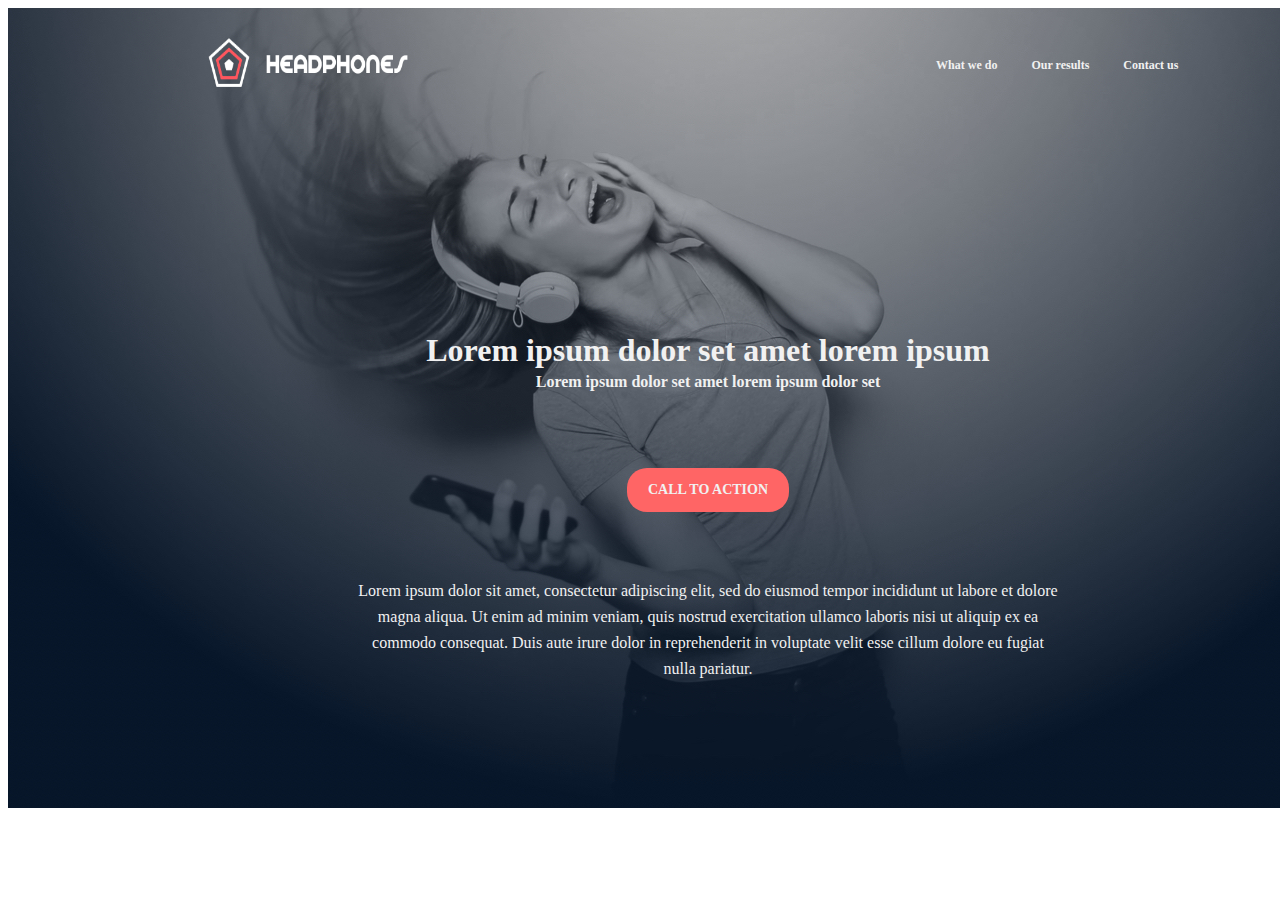
==== headphones/1-index.html @ 865dd425 "made the first web page" ====
<!DOCTYPE html>
<html lang="en">
<head>
    <meta charset="UTF-8">
    <meta name="viewport" content="width=device-width, initial-scale=1.0">
    <title>Headphones website</title>
    <link rel="stylesheet" href="1-styles.css">
    <link rel="stylesheet" href="https://cdnjs.cloudflare.com/ajax/libs/font-awesome/6.5.2/css/all.min.css" integrity="sha512-SnH5WK+bZxgPHs44uWIX+LLJAJ9/2PkPKZ5QiAj6Ta86w+fsb2TkcmfRyVX3pBnMFcV7oQPJkl9QevSCWr3W6A==" crossorigin="anonymous" referrerpolicy="no-referrer" />
</head>
<body>
    <section id="page-one">
    <header>
        <label for="sidebar-active" class="open-button">
        <i height="20px" width="20px" class="fa-solid fa-bars"></i>
        </label>
        <input type="checkbox" id="sidebar-active">
        <nav id="nav">
           <div class="logo"><img height="50px" width="200px" src="logo_headphones.png" alt=""></div> 
           <div class="nav-tags">
            <ul>
                <li><a href="#">What we do</a></li>
                <li><a href="#">Our results</a></li>
                <li><a href="#">Contact us</a></li>
            </ul>
           </div>
        </nav>
    </header>
    <h1>Lorem ipsum dolor set amet lorem ipsum</h1>
    <p>Lorem ipsum dolor set amet lorem ipsum dolor set</p>
    <button id="btn">CALL TO ACTION</button>
<p class="p-one">Lorem ipsum dolor sit amet, consectetur adipiscing elit, sed do eiusmod tempor incididunt ut labore et dolore magna aliqua. Ut enim ad minim veniam, quis nostrud exercitation ullamco laboris nisi ut aliquip ex ea commodo consequat. Duis aute irure dolor in reprehenderit in voluptate velit esse cillum dolore eu fugiat nulla pariatur.</p>
</section>
    <main>
    </main>
    <footer>

    </footer>
</body>
</html>
---- headphones/1-styles.css ----
#page-one {
  width: 1400px;
  height: 800px;
  gap: 0px;
  opacity: 0px;
  background-image: url(headphones_hero_1.jpg);
  background-size: cover;
}
body{
  text-align: center;
}
#nav {
  display:flex;
  width: 1000.39px;
  height: 32px;
  color: #f1f1f1;
  align-items: center;
  margin-left: 200px;
  padding-top: 40px;
  gap: 40;
  justify-content: space-between;
}
.nav-tags ul li {
  display: inline;
  margin-right: 30px;
}
a{
  text-decoration: none;
  color: #f1f1f1;
  font-family: Source Sans Pro;
  font-size: 12px;
  font-weight: 700;
  line-height: 15.08px;
}
 ul li a:hover {
  color:#FF6565;
  cursor: pointer;
}
#page-one header i{
  display: none;
  
}
h1 {
  font-family: Source Sans Pro;
  font-size: 32px;
  font-weight: 700;
  margin-top: 250px;
  line-height: 40.22px;
  color: #f1f1f1;
  text-align: center;
}
p{
  /* margin-top:10px; */
text-align: center;
transform: translateY(-20px);
color: #f1f1f1;
font-family: Source Sans Pro;
font-size: 16px;
font-weight: 700;
line-height: 20.11px;

}
#btn {
width: 162px;
height: 44px;
margin-top:40px;
text-align: center;
font-family: Source Sans Pro;
font-size: 14px;
font-weight: 700;
color: #f1f1f1;
line-height: 17.6px;
background: #FF6565;
border-radius: 20px;
border: none;
align-items: center;
}
.p-one{
  text-align: center;
  color: #f1f1f1;
  font-family: Source Sans Pro;
font-size: 16px;
font-weight: 400;
line-height: 26px;
padding-left: 350px;
padding-right: 350px;
transform: translateY(50px);
}
#sidebar-active{
  display:none;
}
.open-button{
  display:none;
}

@media screen and (max-width:768px) {
  #page-one {
    width:100%;
    height:700px;
    background-image: url(headphones_hero_1.jpg);
    background-size: cover;
  }
  
#nav {
  display:flex;
  width:100%;
  height:20px;
  color: #f1f1f1;
  align-items: center;
  margin-left:10px;
  padding-top: 40px;
  justify-content:space-around;
}.p-one{
  text-align: center;
  color: #f1f1f1;
  font-family: Source Sans Pro;
font-size: 16px;
font-weight: 400;
line-height: 26px;
padding-left: 50px;
padding-right: 50px;
transform: translateY(50px);
}
}
@media (max-width:375px) {
  #page-one {
    width:100%;
    height:880px;
    background-image: url(headphones_hero_1.jpg);
    background-size: cover;
  }
  #nav {
    display:block;
    width:100%;
    height: 32px;
    color: #f1f1f1;
    align-items: center;
    margin-left: 20px;
    padding-top: 40px;
    gap: 40;
    position: absolute;
    text-align: center;
    justify-content:center;
  }
  .nav-tags ul li {
    display:none;
    line-height: 50px;
    letter-spacing:1px;
}
#page-one header i{
  margin-right:260px;
  transform: translateY(80px);
  display:block;
  
}
.open-button{
  display: block;
}
#sidebar-active:checked ~ .nav-tags ul li{
  display: block;
}
}
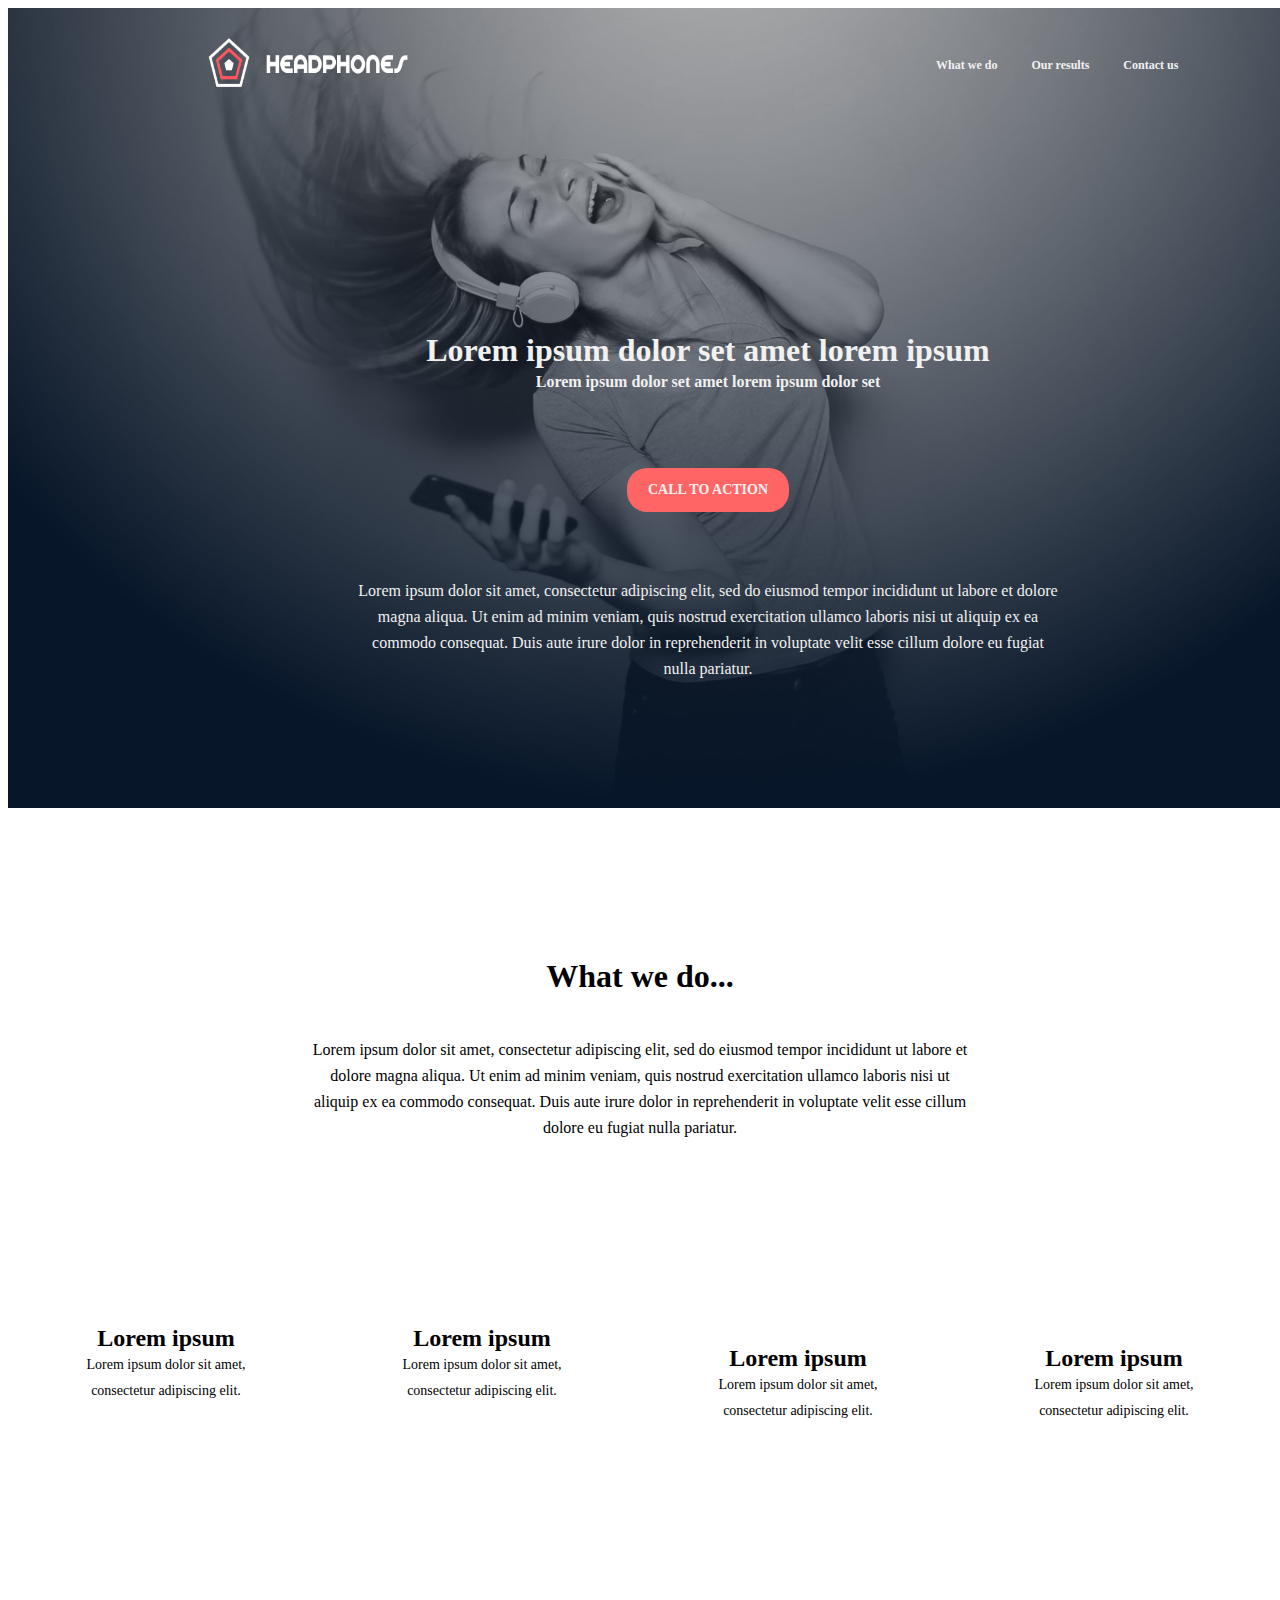
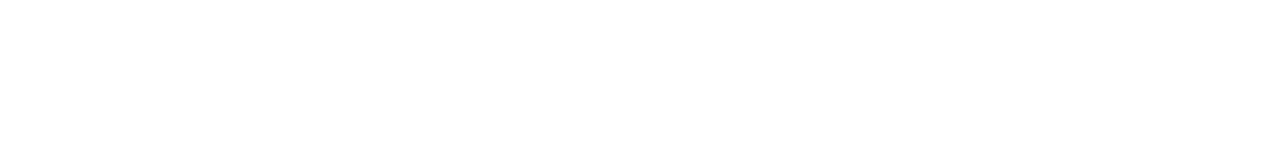
==== commit a94e266c: "made the second page of the website" ====
--- a/headphones/1-index.html
+++ b/headphones/1-index.html
@@ -1,39 +1,99 @@
 <!DOCTYPE html>
 <html lang="en">
-<head>
-    <meta charset="UTF-8">
-    <meta name="viewport" content="width=device-width, initial-scale=1.0">
+  <head>
+    <meta charset="UTF-8" />
+    <meta name="viewport" content="width=device-width, initial-scale=1.0" />
     <title>Headphones website</title>
-    <link rel="stylesheet" href="1-styles.css">
-    <link rel="stylesheet" href="https://cdnjs.cloudflare.com/ajax/libs/font-awesome/6.5.2/css/all.min.css" integrity="sha512-SnH5WK+bZxgPHs44uWIX+LLJAJ9/2PkPKZ5QiAj6Ta86w+fsb2TkcmfRyVX3pBnMFcV7oQPJkl9QevSCWr3W6A==" crossorigin="anonymous" referrerpolicy="no-referrer" />
-</head>
-<body>
+    <link rel="stylesheet" href="1-styles.css" />
+    <link rel="stylesheet" href="demo-files/demo.css" />
+    <link
+      rel="stylesheet"
+      href="https://cdnjs.cloudflare.com/ajax/libs/font-awesome/6.5.2/css/all.min.css"
+      integrity="sha512-SnH5WK+bZxgPHs44uWIX+LLJAJ9/2PkPKZ5QiAj6Ta86w+fsb2TkcmfRyVX3pBnMFcV7oQPJkl9QevSCWr3W6A=="
+      crossorigin="anonymous"
+      referrerpolicy="no-referrer"
+    />
+  </head>
+  <body>
     <section id="page-one">
-    <header>
+      <header>
         <label for="sidebar-active" class="open-button">
-        <i height="20px" width="20px" class="fa-solid fa-bars"></i>
+          <i height="20px" width="20px" class="fa-solid fa-bars"></i>
         </label>
-        <input type="checkbox" id="sidebar-active">
+        <input type="checkbox" id="sidebar-active" />
         <nav id="nav">
-           <div class="logo"><img height="50px" width="200px" src="logo_headphones.png" alt=""></div> 
-           <div class="nav-tags">
+          <div class="logo">
+            <img height="50px" width="200px" src="logo_headphones.png" alt="" />
+          </div>
+          <div class="nav-tags">
             <ul>
-                <li><a href="#">What we do</a></li>
-                <li><a href="#">Our results</a></li>
-                <li><a href="#">Contact us</a></li>
+              <li><a href="#">What we do</a></li>
+              <li><a href="#">Our results</a></li>
+              <li><a href="#">Contact us</a></li>
             </ul>
-           </div>
+          </div>
         </nav>
-    </header>
-    <h1>Lorem ipsum dolor set amet lorem ipsum</h1>
-    <p>Lorem ipsum dolor set amet lorem ipsum dolor set</p>
-    <button id="btn">CALL TO ACTION</button>
-<p class="p-one">Lorem ipsum dolor sit amet, consectetur adipiscing elit, sed do eiusmod tempor incididunt ut labore et dolore magna aliqua. Ut enim ad minim veniam, quis nostrud exercitation ullamco laboris nisi ut aliquip ex ea commodo consequat. Duis aute irure dolor in reprehenderit in voluptate velit esse cillum dolore eu fugiat nulla pariatur.</p>
-</section>
+      </header>
+      <h1>Lorem ipsum dolor set amet lorem ipsum</h1>
+      <p>Lorem ipsum dolor set amet lorem ipsum dolor set</p>
+      <button id="btn">CALL TO ACTION</button>
+      <p class="p-one">
+        Lorem ipsum dolor sit amet, consectetur adipiscing elit, sed do eiusmod
+        tempor incididunt ut labore et dolore magna aliqua. Ut enim ad minim
+        veniam, quis nostrud exercitation ullamco laboris nisi ut aliquip ex ea
+        commodo consequat. Duis aute irure dolor in reprehenderit in voluptate
+        velit esse cillum dolore eu fugiat nulla pariatur.
+      </p>
+    </section>
     <main>
+      <section id="page-two">
+        <h1 class="head-one">What we do...</h1>
+        <p class="par-1">
+          Lorem ipsum dolor sit amet, consectetur adipiscing elit, sed do
+          eiusmod tempor incididunt ut labore et dolore magna aliqua. Ut enim ad
+          minim veniam, quis nostrud exercitation ullamco laboris nisi ut
+          aliquip ex ea commodo consequat. Duis aute irure dolor in
+          reprehenderit in voluptate velit esse cillum dolore eu fugiat nulla
+          pariatur.
+        </p>
+        <div class="selector">
+            
+          <div class="sound">
+            <img src="sound-frecuency.png" alt="" />
+            <div  id="pars">
+              <h2>Lorem ipsum</h2>
+              <p>Lorem ipsum dolor sit amet, consectetur adipiscing elit.</p>
+            </div>
+          </div>
+          <div class="movie">
+            <img src="video.png" alt="" />
+            <div id="pars">
+              <h2>Lorem ipsum</h2>
+              <p>Lorem ipsum dolor sit amet, consectetur adipiscing elit.</p>
+            </div>
+        
+        </div>
+        
+          <div class="music">
+            <img src="music.png" alt="" />
+            <div  id="pars">
+              <h2>Lorem ipsum</h2>
+              <p>Lorem ipsum dolor sit amet, consectetur adipiscing elit.</p>
+            </div>
+          </div>
+          <div class="ear">
+            <img src="hearing.png" alt="" />
+            <div  id="pars">
+              <h2>Lorem ipsum</h2>
+              <p>Lorem ipsum dolor sit amet, consectetur adipiscing elit.</p>
+            </div>
+          </div>
+        </div>
+    
+      </section>
     </main>
     <footer>
-
+      <div></div>
     </footer>
-</body>
-</html>+  </body>
+</html>
--- a/headphones/1-styles.css
+++ b/headphones/1-styles.css
@@ -159,4 +159,89 @@
 #sidebar-active:checked ~ .nav-tags ul li{
   display: block;
 }
-}+}
+#page-two{
+  width:100%;
+  height: 800px;
+}
+.par-1{
+  font-family: Source Sans Pro;
+font-size: 16px;
+font-weight: 400;
+line-height: 26px;
+text-align: center;
+transform: translateY(20px);
+color: black;
+padding-left:300px;
+padding-right:300px;
+}
+.head-one {
+  font-family: Source Sans Pro;
+  font-family: SourceSansPro;
+font-size: 32px;
+line-height: 37.5px;
+text-align: center;
+color: black;
+margin-top:150px;
+}
+.selector{
+  display:flex;
+  transform: translateY(150px);
+  justify-content: space-evenly;
+  justify-content: center;
+}
+.selector p{
+  color: black;font-family: Source Sans Pro;
+  font-size: 14px;
+  font-weight: 400;
+  line-height: 26px;
+  text-align: center;
+  padding-left: 50px;
+  padding-right: 50px;
+  
+}
+.selector h1{
+  width: 207px;
+height: 26px;
+}
+.music, .ear{
+  transform: translateY(20px);
+}
+@media (max-width:768px){
+  #page-two{
+    width:100%;
+    height: 800px;
+  }
+  .par-1{
+    font-family: Source Sans Pro;
+  font-size: 16px;
+  font-weight: 400;
+  line-height: 26px;
+  text-align: center;
+  transform: translateY(20px);
+  color: black;
+  padding-left:30px;
+  padding-right:30px;
+  }
+  .selector{
+    display: grid;
+    grid-template-columns: repeat(2, 1fr);
+    grid-template-rows: auto auto;
+    grid-gap: 20px;
+  }
+
+}
+@media (max-width:375px){
+  #page-two{
+    width:100%;
+    height: 900px;
+  }
+  .selector{
+    transform: translateY(10SS0px);
+    display: block;
+    justify-content: center;
+
+  }
+  
+}
+
